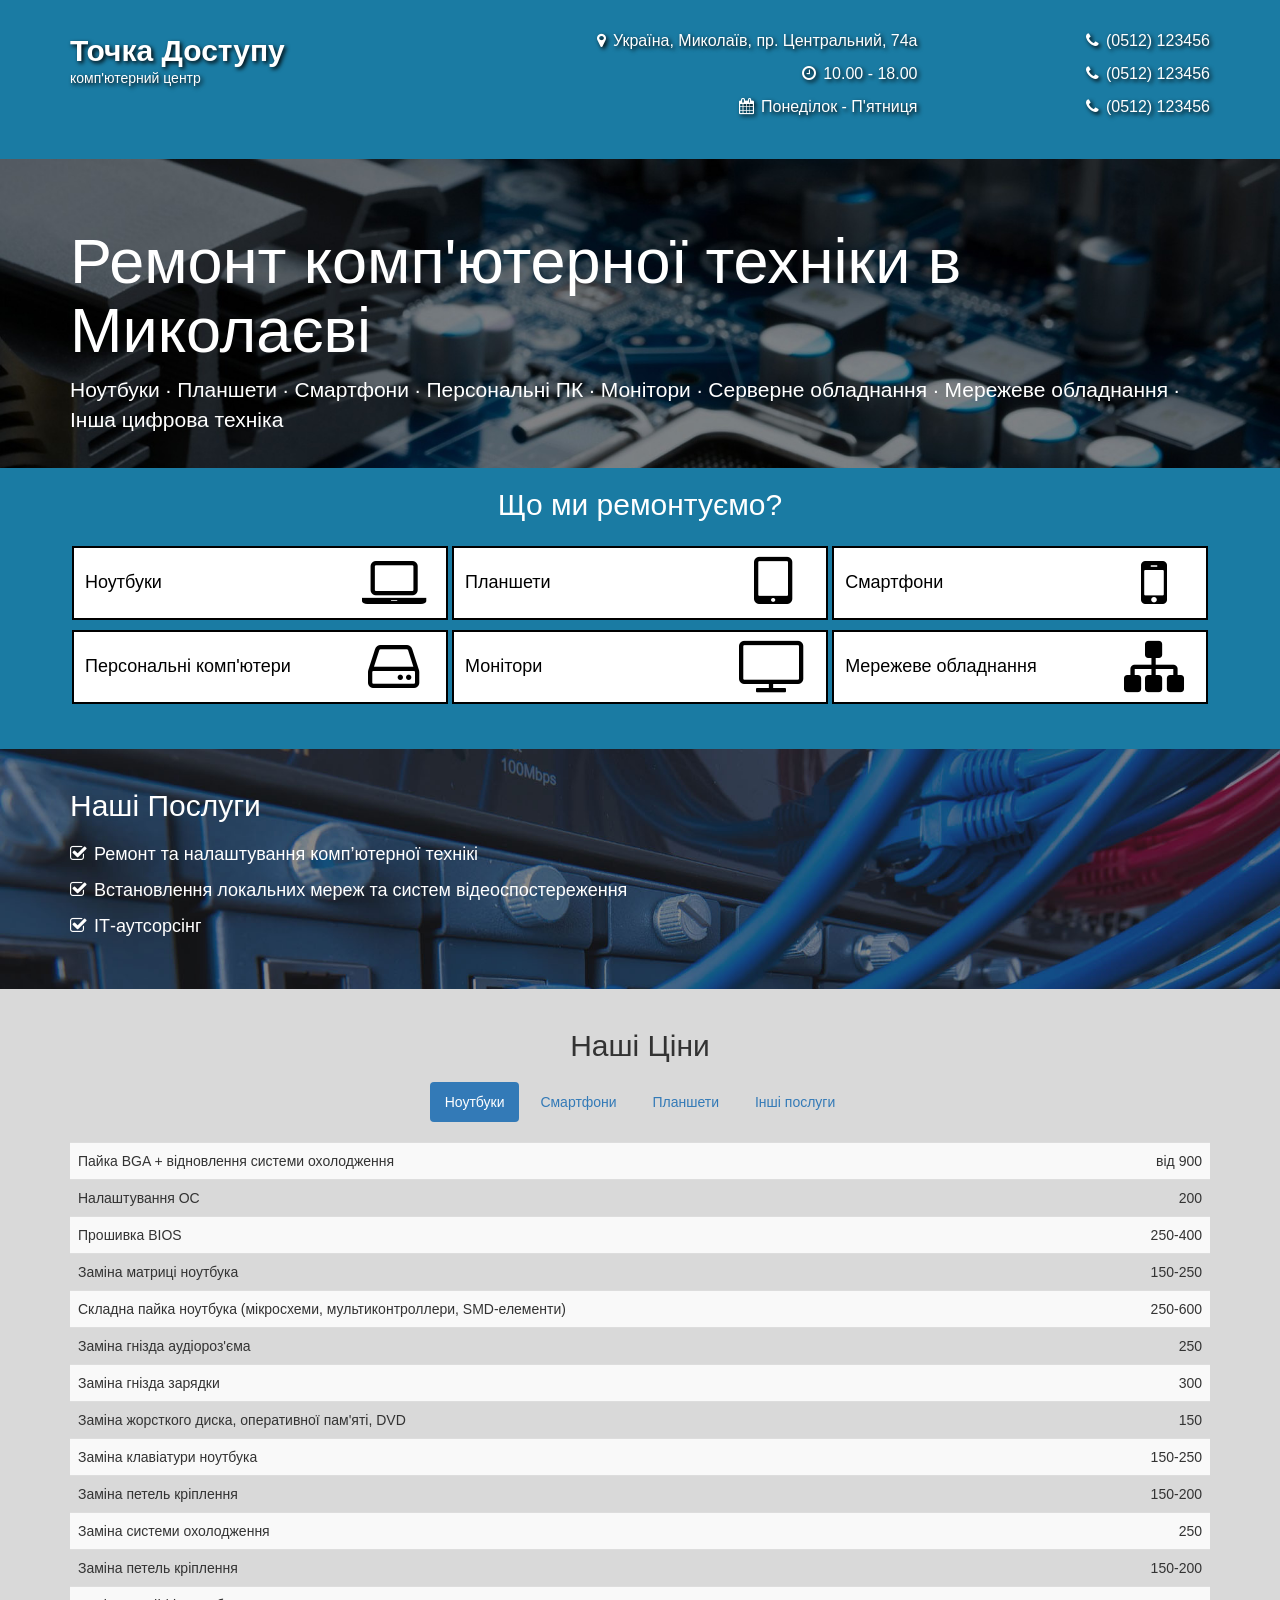
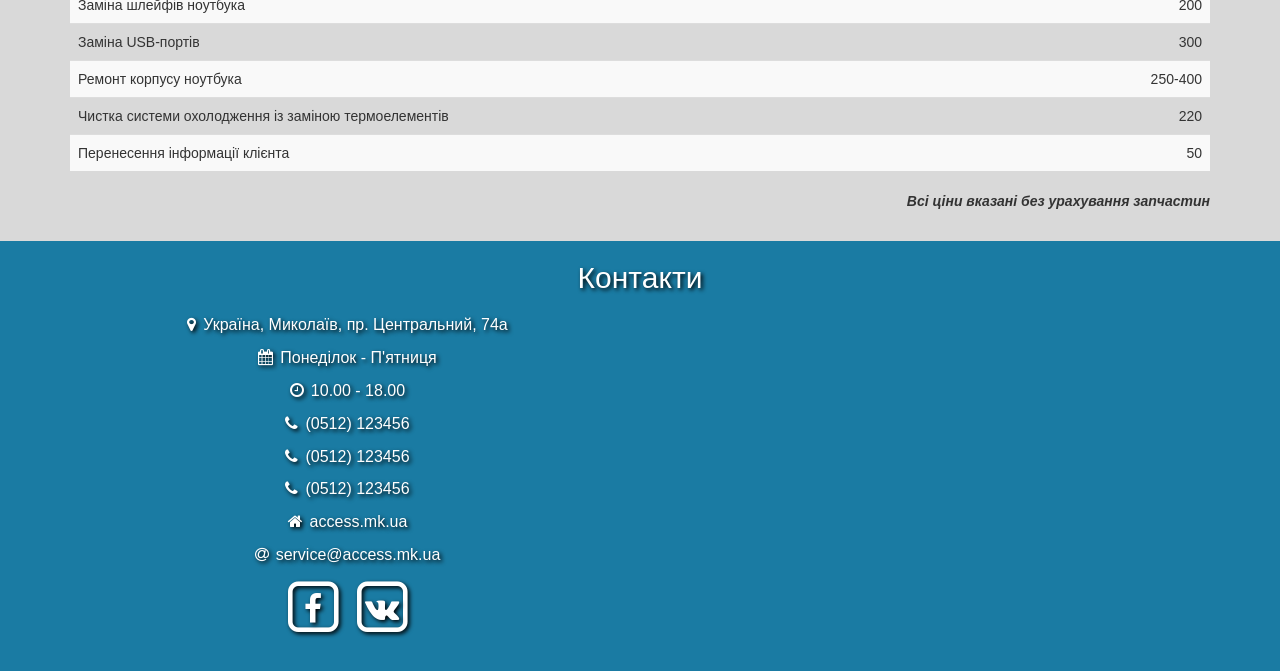
==== index.html @ 050071ad "map" ====
<!DOCTYPE html>
<html lang="ru">
<head>
    <meta charset="UTF-8">
    <meta name="viewport" content="width=device-width, initial-scale=1">
    <title>Точка Доступа</title>
    <link href="main.css" rel="stylesheet">
    <link href="css/bootstrap.min.css" rel="stylesheet">
    <link rel="stylesheet" href="css/font-awesome.min.css">
</head>
<body>
<div class="head">
    <div class="container">
        <div class="row">
            <div class="col-sm-4 head-brand">
                <p class="brandname">Точка Доступу</p>
                <p class="second-text">комп'ютерний центр</p>
            </div>
            <div class="col-sm-5 head-adress">
                <p><i class="fa fa-map-marker" aria-hidden="true"></i>Україна, Миколаїв, пр. Центральний, 74a</p>
                <p><i class="fa fa-clock-o" aria-hidden="true"></i>10.00 - 18.00</p>
                <p><i class="fa fa-calendar" aria-hidden="true"></i>Понеділок - П'ятниця</p>
            </div>
            <div class="col-sm-3 head-phones">
                <p><i class="fa fa-phone" aria-hidden="true"></i>(0512) 123456</p>
                <p><i class="fa fa-phone" aria-hidden="true"></i>(0512) 123456</p>
                <p><i class="fa fa-phone" aria-hidden="true"></i>(0512) 123456</p>
            </div>
        </div>
    </div>
</div>

<div class="jumbotron">
    <div class="container">
        <h1>Ремонт комп'ютерної техніки в Миколаєві</h1>
        <p>Ноутбуки ∙ Планшети ∙ Смартфони ∙ Персональні ПК ∙ Монітори ∙ Серверне обладнання ∙ Мережеве обладнання ∙ Інша цифрова техніка</p>
    </div>
</div>

<div class="services1">
    <div class="container">
        <h2>Що ми ремонтуємо?</h2>
        <ul class="buttons">
            <a class="button" href="#price"><li>Ноутбуки</li><i class="fa fa-laptop" aria-hidden="true"></i></a>
            <a class="button" href="#price"><li>Планшети</li><i class="fa fa-tablet" aria-hidden="true"></i></a>
            <a class="button" href="#price"><li>Смартфони</li><i class="fa fa-mobile" aria-hidden="true"></i></a>
            <a class="button" href="#price"><li>Персональні комп'ютери</li><i class="fa fa-hdd-o" aria-hidden="true"></i></a>
            <a class="button" href="#price"><li>Монітори</li><i class="fa fa-television" aria-hidden="true"></i></a>
            <a class="button" href="#price"><li>Мережеве обладнання</li><i class="fa fa-sitemap" aria-hidden="true"></i></a>
        </ul>
    </div>
</div>

<div class="services2">
    <div class="container">
        <h2>Наші Послуги</h2>
        <p><i class="fa fa-check-square-o" aria-hidden="true"></i>Ремонт та налаштування комп’ютерної технікі</p>
        <p><i class="fa fa-check-square-o" aria-hidden="true"></i>Встановлення локальних мереж та систем відеоспостереження</p>
        <p><i class="fa fa-check-square-o" aria-hidden="true"></i>ІТ-аутсорсінг</p>
    </div>
</div>

<div class="prices" id="price">
    <div class="container">
        <h2>Наші Ціни</h2>
        <ul class="nav nav-pills">
            <li class="active"><a data-toggle="pill" href="#notebooks">Ноутбуки</a></li>
            <li><a data-toggle="tab" href="#smartphones">Смартфони</a></li>
            <li><a data-toggle="tab" href="#tablets">Планшети</a></li>
            <li><a data-toggle="tab" href="#other">Інші послуги</a></li>
        </ul>

        <div class="tab-content">
            <div id="notebooks" class="tab-pane fade in active">
                <table class="table table-striped">
                    <tr>
                        <td>Пайка BGA + відновлення системи охолодження</td>
                        <td>від 900</td>
                    </tr>
                    <tr>
                        <td>Налаштування ОС</td>
                        <td>200</td>
                    </tr>
                    <tr>
                        <td>Прошивка BIOS</td>
                        <td>250-400</td>
                    </tr>
                    <tr>
                        <td>Заміна матриці ноутбука</td>
                        <td>150-250</td>
                    </tr>
                    <tr>
                        <td>Складна пайка ноутбука (мікросхеми, мультиконтроллери, SMD-елементи)</td>
                        <td>250-600</td>
                    </tr>
                    <tr>
                        <td>Заміна гнізда аудіороз'єма</td>
                        <td>250</td>
                    </tr>
                    <tr>
                        <td>Заміна гнізда зарядки</td>
                        <td>300</td>
                    </tr>
                    <tr>
                        <td>Заміна жорсткого диска, оперативної пам'яті, DVD</td>
                        <td>150</td>
                    </tr>
                    <tr>
                        <td>Заміна клавіатури ноутбука</td>
                        <td>150-250</td>
                    </tr>
                    <tr>
                        <td>Заміна петель кріплення</td>
                        <td>150-200</td>
                    </tr>
                    <tr>
                        <td>Заміна системи охолодження</td>
                        <td>250</td>
                    </tr>
                    <tr>
                        <td>Заміна петель кріплення</td>
                        <td>150-200</td>
                    </tr>
                    <tr>
                        <td>Заміна шлейфів ноутбука</td>
                        <td>200</td>
                    </tr>
                    <tr>
                        <td>Заміна USB-портів</td>
                        <td>300</td>
                    </tr>
                    <tr>
                        <td>Ремонт корпусу ноутбука</td>
                        <td>250-400</td>
                    </tr>
                    <tr>
                        <td>Чистка системи охолодження із заміною термоелементів</td>
                        <td>220</td>
                    </tr>
                    <tr>
                        <td>Перенесення інформації клієнта</td>
                        <td>50</td>
                    </tr>
                </table>
            </div>

            <div id="smartphones" class="tab-pane fade">
                <table class="table table-striped">
                    <tr>
                        <td>Заміна сенсорного скла в телефоні (в моделях з модульною системою)</td>
                        <td>500-1000</td>
                    </tr>
                    <tr>
                        <td>Прошивка смартфона</td>
                        <td>200-300</td>
                    </tr>
                    <tr>
                        <td>Заміна АКБ</td>
                        <td>100-200</td>
                    </tr>
                    <tr>
                        <td>Заміна шлейфів, кнопок, деталей смартфона</td>
                        <td>100-250</td>
                    </tr>
                    <tr>
                        <td>Заміна роз'єму живлення</td>
                        <td>150-350</td>
                    </tr>
                    <tr>
                        <td>Заміна модуля телефона</td>
                        <td>200-350</td>
                    </tr>
                    <tr>
                        <td>Заміна корпусу телефона</td>
                        <td>100-300</td>
                    </tr>
                    <tr>
                        <td>Заміна сенсора телефона</td>
                        <td>200-350</td>
                    </tr>
                    <tr>
                        <td>Заміна дисплея телефона</td>
                        <td>200-350</td>
                    </tr>
                    <tr>
                        <td>Заміна мікрофонів, динаміків</td>
                        <td>100-200</td>
                    </tr>
                    <tr>
                        <td>Старт акумулятора телефону</td>
                        <td>100</td>
                    </tr>
                    <tr>
                        <td>Пайка складна телефону</td>
                        <td>200-400</td>
                    </tr>
                </table>
            </div>

            <div id="tablets" class="tab-pane fade">
                <table class="table table-striped">
                    <tr>
                        <td>Заміна модуля планшета</td>
                        <td>250-400</td>
                    </tr>
                    <tr>
                        <td>Заміна дисплея планшета</td>
                        <td>250-400</td>
                    </tr>
                    <tr>
                        <td>Заміна сенсора планшета</td>
                        <td>250-400</td>
                    </tr>
                    <tr>
                        <td>Пайка планшета (складна)</td>
                        <td>200-400</td>
                    </tr>
                    <tr>
                        <td>Старт акумулятора планшета</td>
                        <td>100</td>
                    </tr>
                    <tr>
                        <td>Прошивка планшета</td>
                        <td>200-300</td>
                    </tr>
                    <tr>
                        <td>Заміна роз'єму живлення</td>
                        <td>150-350</td>
                    </tr>
                    <tr>
                        <td>Заміна шлейфів, кнопок, деталей планшета</td>
                        <td>150-250</td>
                    </tr>
                    <tr>
                        <td>Заміна мікрофонів, динаміків</td>
                        <td>150-300</td>
                    </tr>
                    <tr>
                        <td>Заміна корпусу, задньої кришки</td>
                        <td>150-300</td>
                    </tr>
                    <tr>
                        <td>Перепідключення шлейфів</td>
                        <td>100</td>
                    </tr>
                    <tr>
                        <td>Заміна акумулятора</td>
                        <td>150-250</td>
                    </tr>
                </table>
            </div>

            <div id="other" class="tab-pane fade">
                <table class="table table-striped">
                    <tr>
                        <td>Програмування GPS-навігатора (встановлення карт)</td>
                        <td>200</td>
                    </tr>
                    <tr>
                        <td>Заміна комплектуючих в системному блоці</td>
                        <td>100</td>
                    </tr>
                    <tr>
                        <td>Заміна DC-кабеля</td>
                        <td>100</td>
                    </tr>
                    <tr>
                        <td>Перепайка конденсатора/транзистора 1шт. (до 4шт. включно - 100, кожен наступний по 25 грн.)</td>
                        <td>25</td>
                    </tr>
                    <tr>
                        <td>Обжимка LAN-кабеля</td>
                        <td>10</td>
                    </tr>
                </table>
            </div>
        </div>
        <p>Всі ціни вказані без урахування запчастин</p>
    </div>
</div>

<div class="contacts">
    <div class="container">
        <h2>Контакти</h2>
        <div class="row">
            <div class="col-sm-6">
                <p><i class="fa fa-map-marker" aria-hidden="true"></i>Україна, Миколаїв, пр. Центральний, 74a</p>
                <p><i class="fa fa-calendar" aria-hidden="true"></i>Понеділок - П'ятниця</p>
                <p><i class="fa fa-clock-o" aria-hidden="true"></i>10.00 - 18.00</p>
                <p><i class="fa fa-phone" aria-hidden="true"></i>(0512) 123456</p>
                <p><i class="fa fa-phone" aria-hidden="true"></i>(0512) 123456</p>
                <p><i class="fa fa-phone" aria-hidden="true"></i>(0512) 123456</p>
                <p><i class="fa fa-home" aria-hidden="true"></i>access.mk.ua</p>
                <p><i class="fa fa-at" aria-hidden="true"></i>service@access.mk.ua</p>
                <p>
                    <span class="fa-stack fa-2x">
                        <i class="fa fa-square-o fa-stack-2x"></i>
                        <i class="fa fa-facebook fa-stack-1x"></i>
                    </span>
                    <span class="fa-stack fa-2x">
                        <i class="fa fa-square-o fa-stack-2x"></i>
                        <i class="fa fa-vk fa-stack-1x"></i>
                    </span>
                </p>
            </div>
            <div class="col-sm-6">
                <div class="map">
                    <script type="text/javascript" charset="utf-8" async src="https://api-maps.yandex.ru/services/constructor/1.0/js/?sid=W1zNMhnNHrheNbT8zpSdCI3nlTCS369J&amp;width=340&amp;height=315&amp;lang=ru_RU&amp;sourceType=constructor&amp;scroll=false"></script>
                </div>
            </div>
        </div>

    </div>
</div>

<!-- jQuery (necessary for Bootstrap's JavaScript plugins) -->
<script src="https://ajax.googleapis.com/ajax/libs/jquery/1.11.3/jquery.min.js"></script>
<!-- Include all compiled plugins (below), or include individual files as needed -->
<script src="js/bootstrap.min.js"></script>
</body>
</html>
---- main.css ----
.head {
    background-color: #1A7BA3;
    color: #ffffff;
    padding-top: 30px;
    padding-bottom: 30px;
    text-shadow: 2px 2px 4px #000000;
}
.head .brandname {
    font-size: 30px;
    font-weight: bold;
    margin-bottom: -5px;
    white-space: nowrap;
}
.head .head-adress,
.head .head-phones {
    text-align: right;
    font-size: 16px;
    /*white-space: nowrap;*/
    /*border-left: 2px solid #d9d9d9;*/
}
i {
    margin-right: 7px;
}
@media screen and (max-width: 768px) {
    .head,
    .head .head-adress,
    .head .head-phones {
        text-align: center;
    }
    .head .head-brand .second-text {
        padding-bottom: 10px;
        border-bottom: 2px solid #d9d9d9;
    }
}
.jumbotron {
    background: url("img/jumbo1.jpg") no-repeat;
    background-size: cover;
    color: #ffffff !important;
    margin-bottom: -30px !important;
}
.services1 {
    padding-bottom: 40px;
    background-color: #1A7BA3;
    color: #ffffff;
}
.services1 h2 {
    text-align: center;
    margin-bottom: 20px;
}
.services1 .buttons {
    list-style: none;
    margin: 0;
    padding: 0;
    text-align:center;
}
.services1 .buttons a {
    float:none;
    display: inline-block;
    text-decoration: none;
    width: 33%;
    margin: 5px auto;
    color: #000000;
    background-color: #ffffff;
    border: 2px solid #000000;
    padding: 5px 10px;
    text-align: center;
    position: relative;
}
.services1 .buttons a li {
    display: inline-block;
    font-size: 18px;
    white-space: nowrap;
    position: absolute;
    top: 50%;
    left: 3%;
    transform: translateY(-50%);
}
.services1 .buttons a i {
    display: inline-block;
    font-size: 60px;
    vertical-align: middle;
    padding-left: 78%;
}
.services1 .buttons a:hover {
    background-color: #343434;
    color: #ffffff;
    border: 2px solid #ffffff;
}
@media screen and (max-width: 768px) {
    .services1 .buttons a {
        width: 100%;
    }
    .services1 .buttons a li{
        font-size: 16px;
    }
    .services1 .buttons a i {
        font-size: 50px;
    }
}
@media screen and (max-width: 992px) and (min-width: 769px) {
    .services1 .buttons a {
        width: 48%;
    }
}
.services2 {
    background: url("img/about.jpg") no-repeat;
    background-size: cover;
    color: #ffffff !important;
    padding-top: 20px;
    padding-bottom: 40px;
}
.services2 h2 {
    margin-bottom: 20px;
}
.services2 p {
    font-size: 18px;
}
.prices {
    background-color: #d9d9d9;
    padding-top: 20px;
    padding-bottom: 20px;
}
.prices h2{
    text-align: center;
    margin-bottom: 20px;
}
.prices .nav-pills > li {
    float:none;
    display:inline-block;
    *display:inline; /* ie7 fix */
    zoom:1; /* hasLayout ie7 trigger */
}
.prices .nav-pills {
    text-align:center;
    margin-bottom: 20px;
}
.prices td:nth-child(2) {
    text-align: right;
}
.prices p {
    text-align: right;
    font-style: italic;
    font-weight: bold;
}
.contacts {
    background-color: #1A7BA3;
    color: #ffffff;
    text-align: center;
    font-size: 16px;
    text-shadow: 2px 2px 4px #000000;
    padding-bottom: 20px;
}
.contacts h2 {
    text-align: center;
    margin-bottom: 20px;
}
.contacts .map {
    display: inline-block;
    text-align: center;
    overflow: hidden;
}
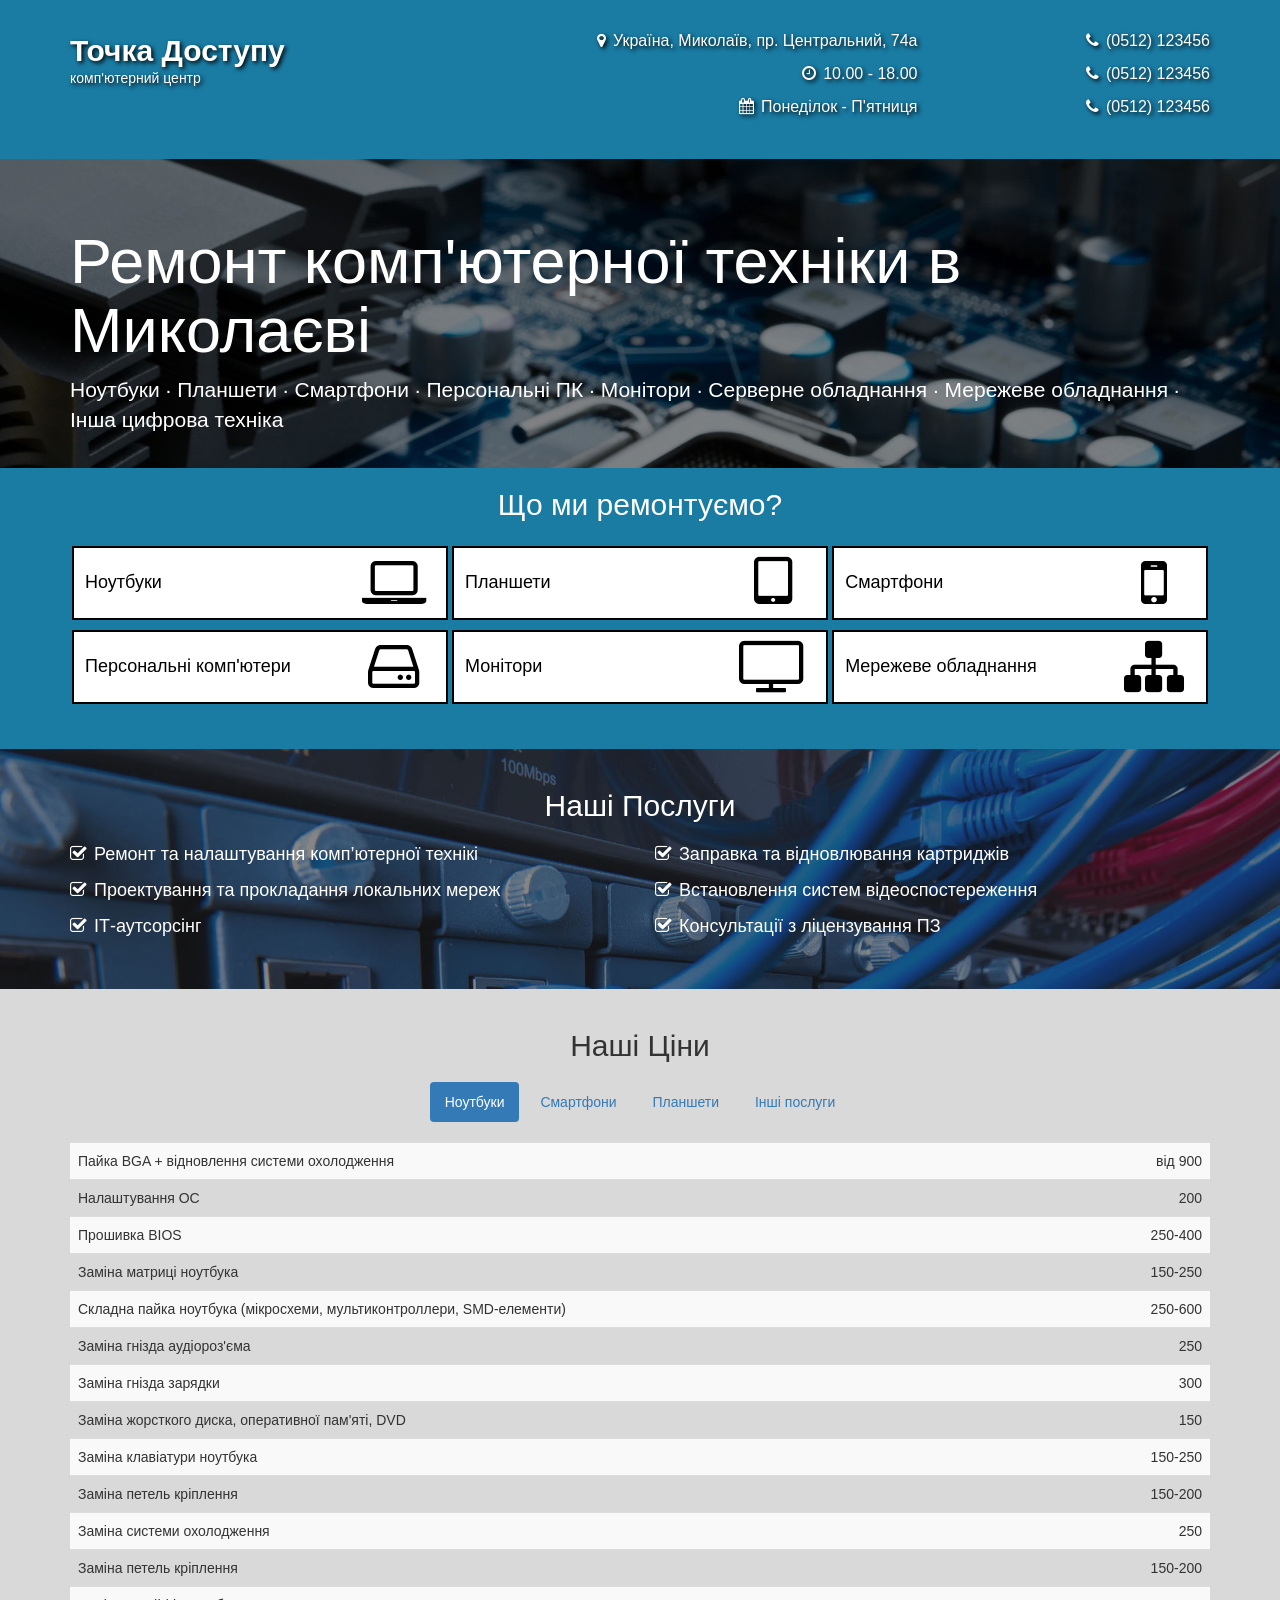
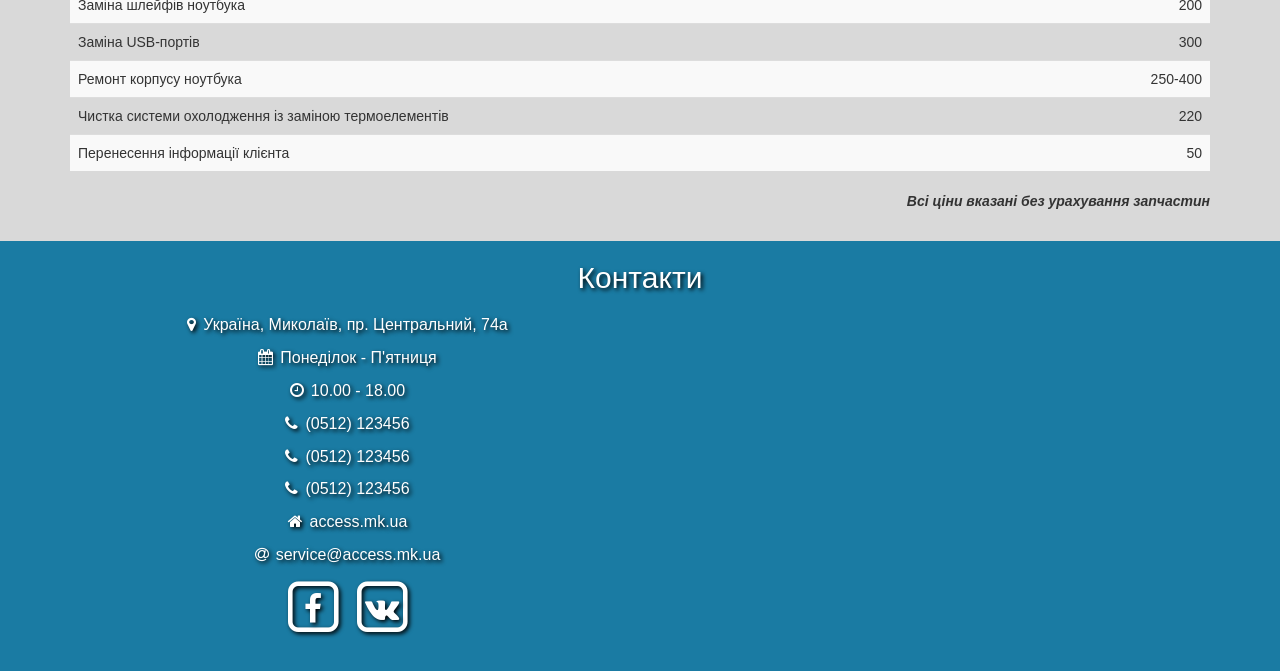
==== commit 14bfd8f9: "services2" ====
--- a/index.html
+++ b/index.html
@@ -54,9 +54,19 @@
 <div class="services2">
     <div class="container">
         <h2>Наші Послуги</h2>
-        <p><i class="fa fa-check-square-o" aria-hidden="true"></i>Ремонт та налаштування комп’ютерної технікі</p>
-        <p><i class="fa fa-check-square-o" aria-hidden="true"></i>Встановлення локальних мереж та систем відеоспостереження</p>
-        <p><i class="fa fa-check-square-o" aria-hidden="true"></i>ІТ-аутсорсінг</p>
+        <div class="row">
+            <div class="col-sm-6">
+                <p><i class="fa fa-check-square-o" aria-hidden="true"></i>Ремонт та налаштування комп’ютерної технікі</p>
+                <p><i class="fa fa-check-square-o" aria-hidden="true"></i>Проектування та прокладання локальних мереж</p>
+                <p><i class="fa fa-check-square-o" aria-hidden="true"></i>ІТ-аутсорсінг</p>
+            </div>
+            <div class="col-sm-6">
+                <p><i class="fa fa-check-square-o" aria-hidden="true"></i>Заправка та відновлювання картриджів</p>
+                <p><i class="fa fa-check-square-o" aria-hidden="true"></i>Встановлення систем відеоспостереження</p>
+                <p><i class="fa fa-check-square-o" aria-hidden="true"></i>Консультації з ліцензування ПЗ</p>
+            </div>
+        </div>
+
     </div>
 </div>
 
@@ -305,7 +315,7 @@
             </div>
             <div class="col-sm-6">
                 <div class="map">
-                    <script type="text/javascript" charset="utf-8" async src="https://api-maps.yandex.ru/services/constructor/1.0/js/?sid=W1zNMhnNHrheNbT8zpSdCI3nlTCS369J&amp;width=340&amp;height=315&amp;lang=ru_RU&amp;sourceType=constructor&amp;scroll=false"></script>
+                    <script type="text/javascript" charset="utf-8" async src="https://api-maps.yandex.ru/services/constructor/1.0/js/?sid=W1zNMhnNHrheNbT8zpSdCI3nlTCS369J&amp;width=100%&amp;height=315&amp;lang=ru_RU&amp;sourceType=constructor&amp;scroll=false"></script>
                 </div>
             </div>
         </div>
--- a/main.css
+++ b/main.css
@@ -111,6 +111,7 @@
 }
 .services2 h2 {
     margin-bottom: 20px;
+    text-align: center;
 }
 .services2 p {
     font-size: 18px;
@@ -155,7 +156,15 @@
     margin-bottom: 20px;
 }
 .contacts .map {
-    display: inline-block;
-    text-align: center;
+    position: relative;
+    /*padding-bottom: 75%;
+    height: 0; */
     overflow: hidden;
+}
+.contacts .map script {
+    position: absolute;
+    top: 0;
+    left: 0;
+    width: 100% !important;
+    height: 100% !important;
 }
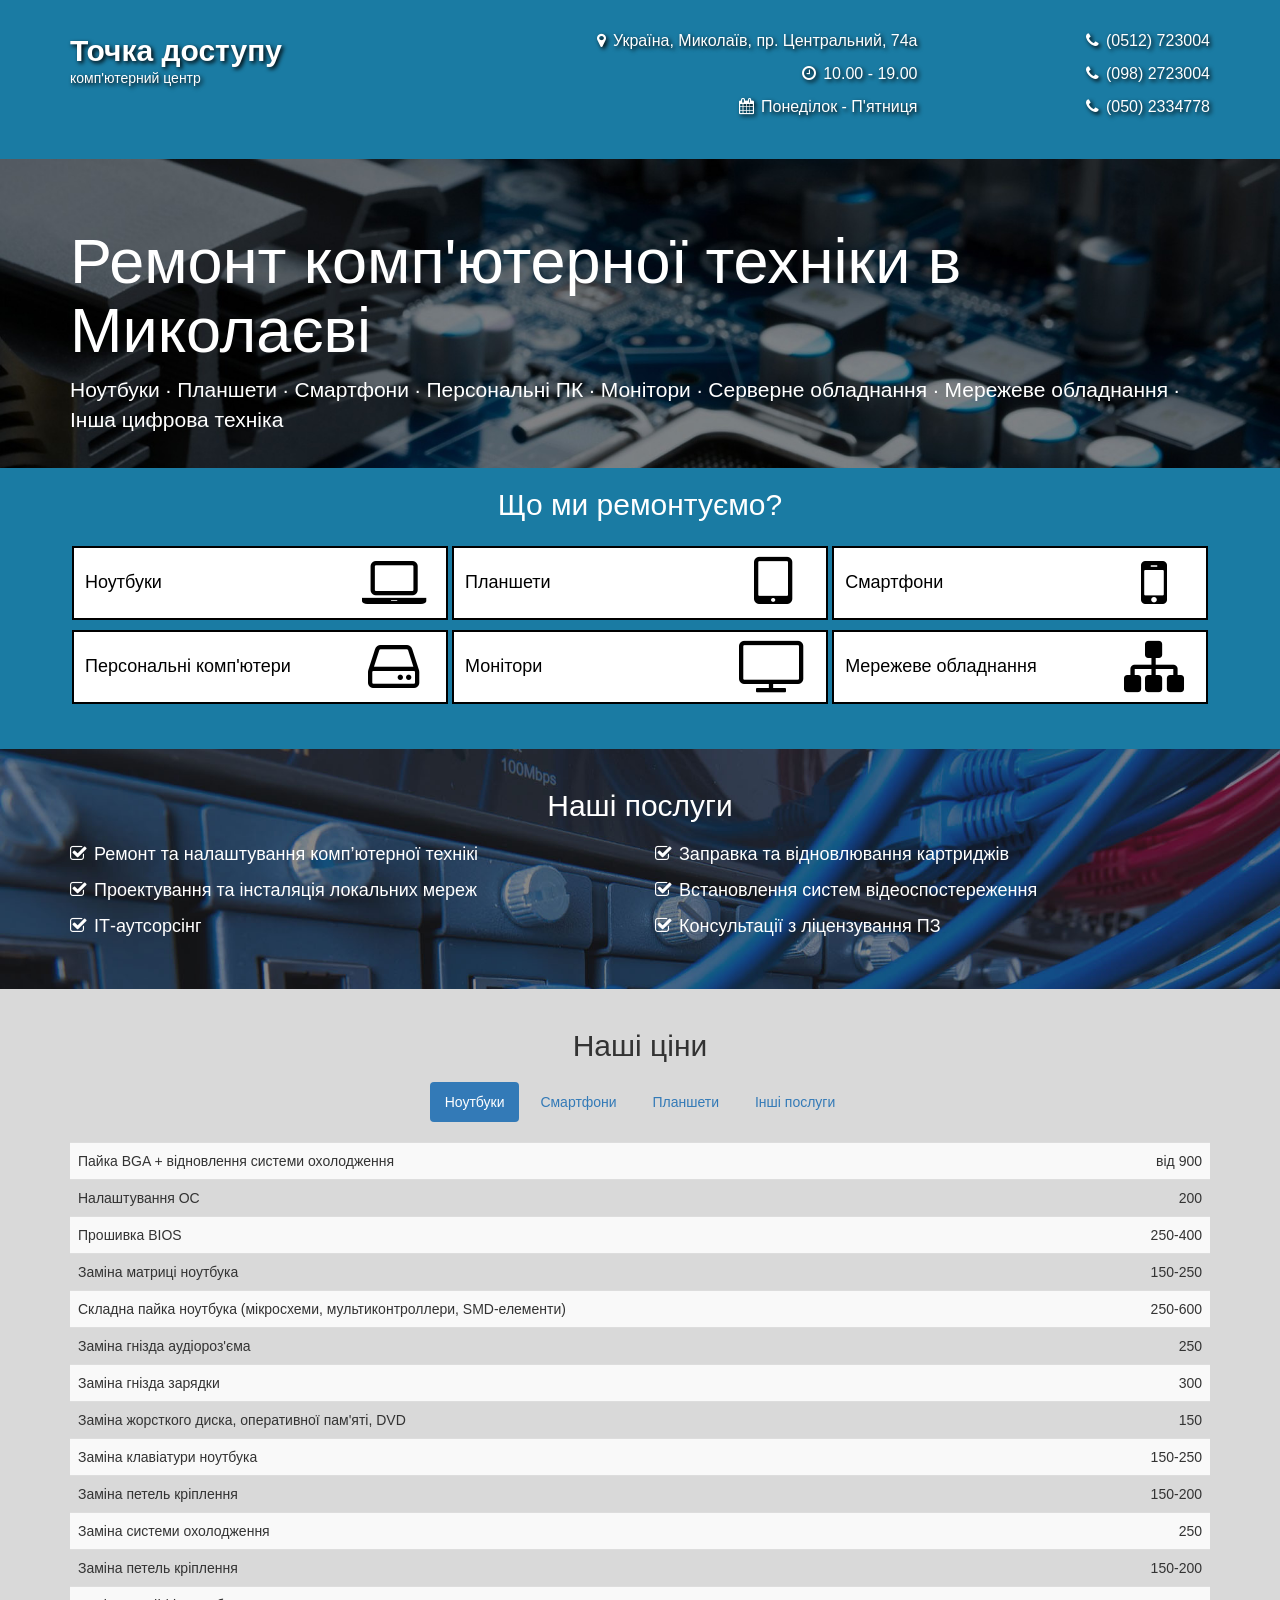
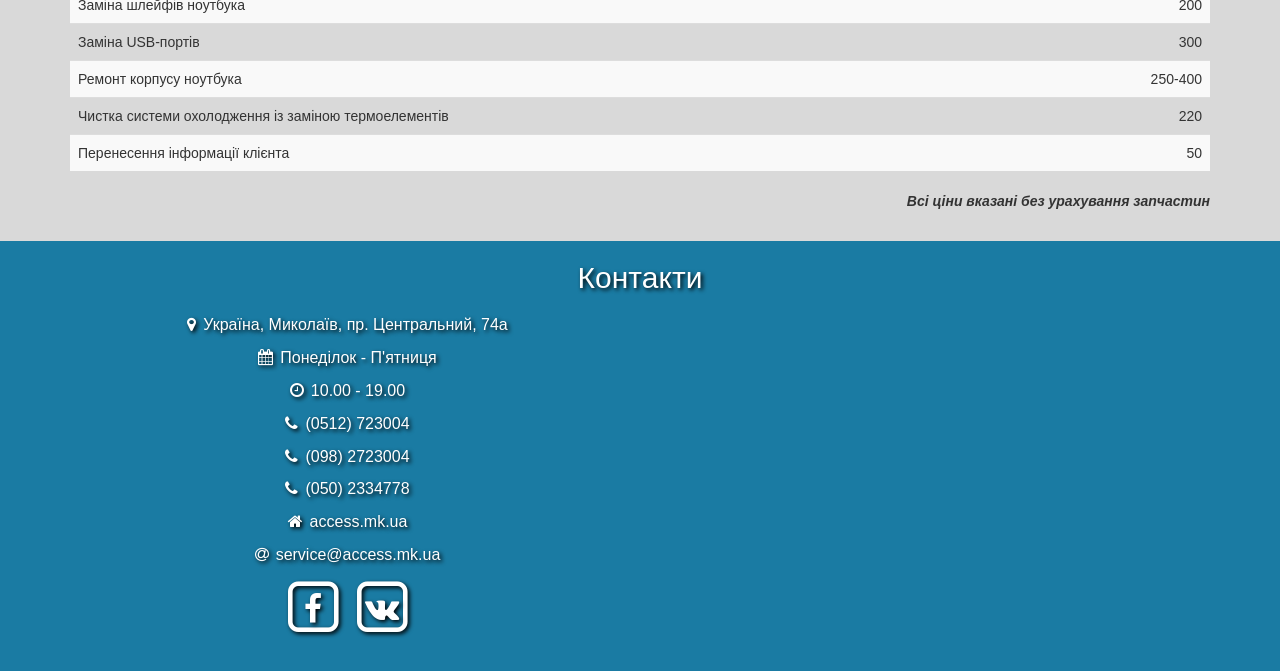
==== commit 7cc6c5d9: "last_fix" ====
--- a/index.html
+++ b/index.html
@@ -9,22 +9,53 @@
     <link rel="stylesheet" href="css/font-awesome.min.css">
 </head>
 <body>
+
+<!-- Yandex.Metrika counter -->
+<script type="text/javascript">
+    (function (d, w, c) {
+        (w[c] = w[c] || []).push(function() {
+            try {
+                w.yaCounter39085550 = new Ya.Metrika({
+                    id:39085550,
+                    clickmap:true,
+                    trackLinks:true,
+                    accurateTrackBounce:true,
+                    webvisor:true
+                });
+            } catch(e) { }
+        });
+
+        var n = d.getElementsByTagName("script")[0],
+                s = d.createElement("script"),
+                f = function () { n.parentNode.insertBefore(s, n); };
+        s.type = "text/javascript";
+        s.async = true;
+        s.src = "https://mc.yandex.ru/metrika/watch.js";
+
+        if (w.opera == "[object Opera]") {
+            d.addEventListener("DOMContentLoaded", f, false);
+        } else { f(); }
+    })(document, window, "yandex_metrika_callbacks");
+</script>
+<noscript><div><img src="https://mc.yandex.ru/watch/39085550" style="position:absolute; left:-9999px;" alt="" /></div></noscript>
+<!-- /Yandex.Metrika counter -->
+
 <div class="head">
     <div class="container">
         <div class="row">
             <div class="col-sm-4 head-brand">
-                <p class="brandname">Точка Доступу</p>
+                <p class="brandname">Точка доступу</p>
                 <p class="second-text">комп'ютерний центр</p>
             </div>
             <div class="col-sm-5 head-adress">
                 <p><i class="fa fa-map-marker" aria-hidden="true"></i>Україна, Миколаїв, пр. Центральний, 74a</p>
-                <p><i class="fa fa-clock-o" aria-hidden="true"></i>10.00 - 18.00</p>
+                <p><i class="fa fa-clock-o" aria-hidden="true"></i>10.00 - 19.00</p>
                 <p><i class="fa fa-calendar" aria-hidden="true"></i>Понеділок - П'ятниця</p>
             </div>
             <div class="col-sm-3 head-phones">
-                <p><i class="fa fa-phone" aria-hidden="true"></i>(0512) 123456</p>
-                <p><i class="fa fa-phone" aria-hidden="true"></i>(0512) 123456</p>
-                <p><i class="fa fa-phone" aria-hidden="true"></i>(0512) 123456</p>
+                <p><i class="fa fa-phone" aria-hidden="true"></i>(0512) 723004</p>
+                <p><i class="fa fa-phone" aria-hidden="true"></i>(098) 2723004</p>
+                <p><i class="fa fa-phone" aria-hidden="true"></i>(050) 2334778</p>
             </div>
         </div>
     </div>
@@ -53,11 +84,11 @@
 
 <div class="services2">
     <div class="container">
-        <h2>Наші Послуги</h2>
+        <h2>Наші послуги</h2>
         <div class="row">
             <div class="col-sm-6">
                 <p><i class="fa fa-check-square-o" aria-hidden="true"></i>Ремонт та налаштування комп’ютерної технікі</p>
-                <p><i class="fa fa-check-square-o" aria-hidden="true"></i>Проектування та прокладання локальних мереж</p>
+                <p><i class="fa fa-check-square-o" aria-hidden="true"></i>Проектування та інсталяція локальних мереж</p>
                 <p><i class="fa fa-check-square-o" aria-hidden="true"></i>ІТ-аутсорсінг</p>
             </div>
             <div class="col-sm-6">
@@ -72,7 +103,7 @@
 
 <div class="prices" id="price">
     <div class="container">
-        <h2>Наші Ціни</h2>
+        <h2>Наші ціни</h2>
         <ul class="nav nav-pills">
             <li class="active"><a data-toggle="pill" href="#notebooks">Ноутбуки</a></li>
             <li><a data-toggle="tab" href="#smartphones">Смартфони</a></li>
@@ -293,24 +324,28 @@
     <div class="container">
         <h2>Контакти</h2>
         <div class="row">
-            <div class="col-sm-6">
+            <div class="col-sm-6 contacts-list">
                 <p><i class="fa fa-map-marker" aria-hidden="true"></i>Україна, Миколаїв, пр. Центральний, 74a</p>
                 <p><i class="fa fa-calendar" aria-hidden="true"></i>Понеділок - П'ятниця</p>
-                <p><i class="fa fa-clock-o" aria-hidden="true"></i>10.00 - 18.00</p>
-                <p><i class="fa fa-phone" aria-hidden="true"></i>(0512) 123456</p>
-                <p><i class="fa fa-phone" aria-hidden="true"></i>(0512) 123456</p>
-                <p><i class="fa fa-phone" aria-hidden="true"></i>(0512) 123456</p>
-                <p><i class="fa fa-home" aria-hidden="true"></i>access.mk.ua</p>
-                <p><i class="fa fa-at" aria-hidden="true"></i>service@access.mk.ua</p>
+                <p><i class="fa fa-clock-o" aria-hidden="true"></i>10.00 - 19.00</p>
+                <p><i class="fa fa-phone" aria-hidden="true"></i>(0512) 723004</p>
+                <p><i class="fa fa-phone" aria-hidden="true"></i>(098) 2723004</p>
+                <p><i class="fa fa-phone" aria-hidden="true"></i>(050) 2334778</p>
+                <p><a href="http://access.mk.ua/"><i class="fa fa-home" aria-hidden="true"></i>access.mk.ua</a></p>
+                <p><a href="mailto:service@access.mk.ua"><i class="fa fa-at" aria-hidden="true"></i>service@access.mk.ua</a></p>
                 <p>
+                    <a href="https://www.facebook.com/%D0%9A%D0%BE%D0%BC%D0%BF%D1%8E%D1%82%D0%B5%D1%80%D0%BD%D0%B8%D0%B9-%D1%86%D0%B5%D0%BD%D1%82%D1%80-%D0%A2%D0%BE%D1%87%D0%BA%D0%B0-%D0%B4%D0%BE%D1%81%D1%82%D1%83%D0%BF%D1%83-1034473183310160/">
                     <span class="fa-stack fa-2x">
                         <i class="fa fa-square-o fa-stack-2x"></i>
                         <i class="fa fa-facebook fa-stack-1x"></i>
                     </span>
+                    </a>
+                    <a href="https://www.facebook.com/%D0%9A%D0%BE%D0%BC%D0%BF%D1%8E%D1%82%D0%B5%D1%80%D0%BD%D0%B8%D0%B9-%D1%86%D0%B5%D0%BD%D1%82%D1%80-%D0%A2%D0%BE%D1%87%D0%BA%D0%B0-%D0%B4%D0%BE%D1%81%D1%82%D1%83%D0%BF%D1%83-1034473183310160/">
                     <span class="fa-stack fa-2x">
                         <i class="fa fa-square-o fa-stack-2x"></i>
                         <i class="fa fa-vk fa-stack-1x"></i>
                     </span>
+                    </a>
                 </p>
             </div>
             <div class="col-sm-6">
--- a/main.css
+++ b/main.css
@@ -148,12 +148,15 @@
     color: #ffffff;
     text-align: center;
     font-size: 16px;
-    text-shadow: 2px 2px 4px #000000;
     padding-bottom: 20px;
 }
 .contacts h2 {
     text-align: center;
     margin-bottom: 20px;
+    text-shadow: 2px 2px 4px #000000;
+}
+.contacts .contacts-list {
+    text-shadow: 2px 2px 4px #000000;
 }
 .contacts .map {
     position: relative;
@@ -167,4 +170,13 @@
     left: 0;
     width: 100% !important;
     height: 100% !important;
+}
+.contacts .contacts-list p a {
+    text-decoration: none;
+    color: #ffffff;
+}
+.contacts .contacts-list p a:hover {
+    color: #000000;
+    font-weight: bold;
+    text-shadow: none;
 }
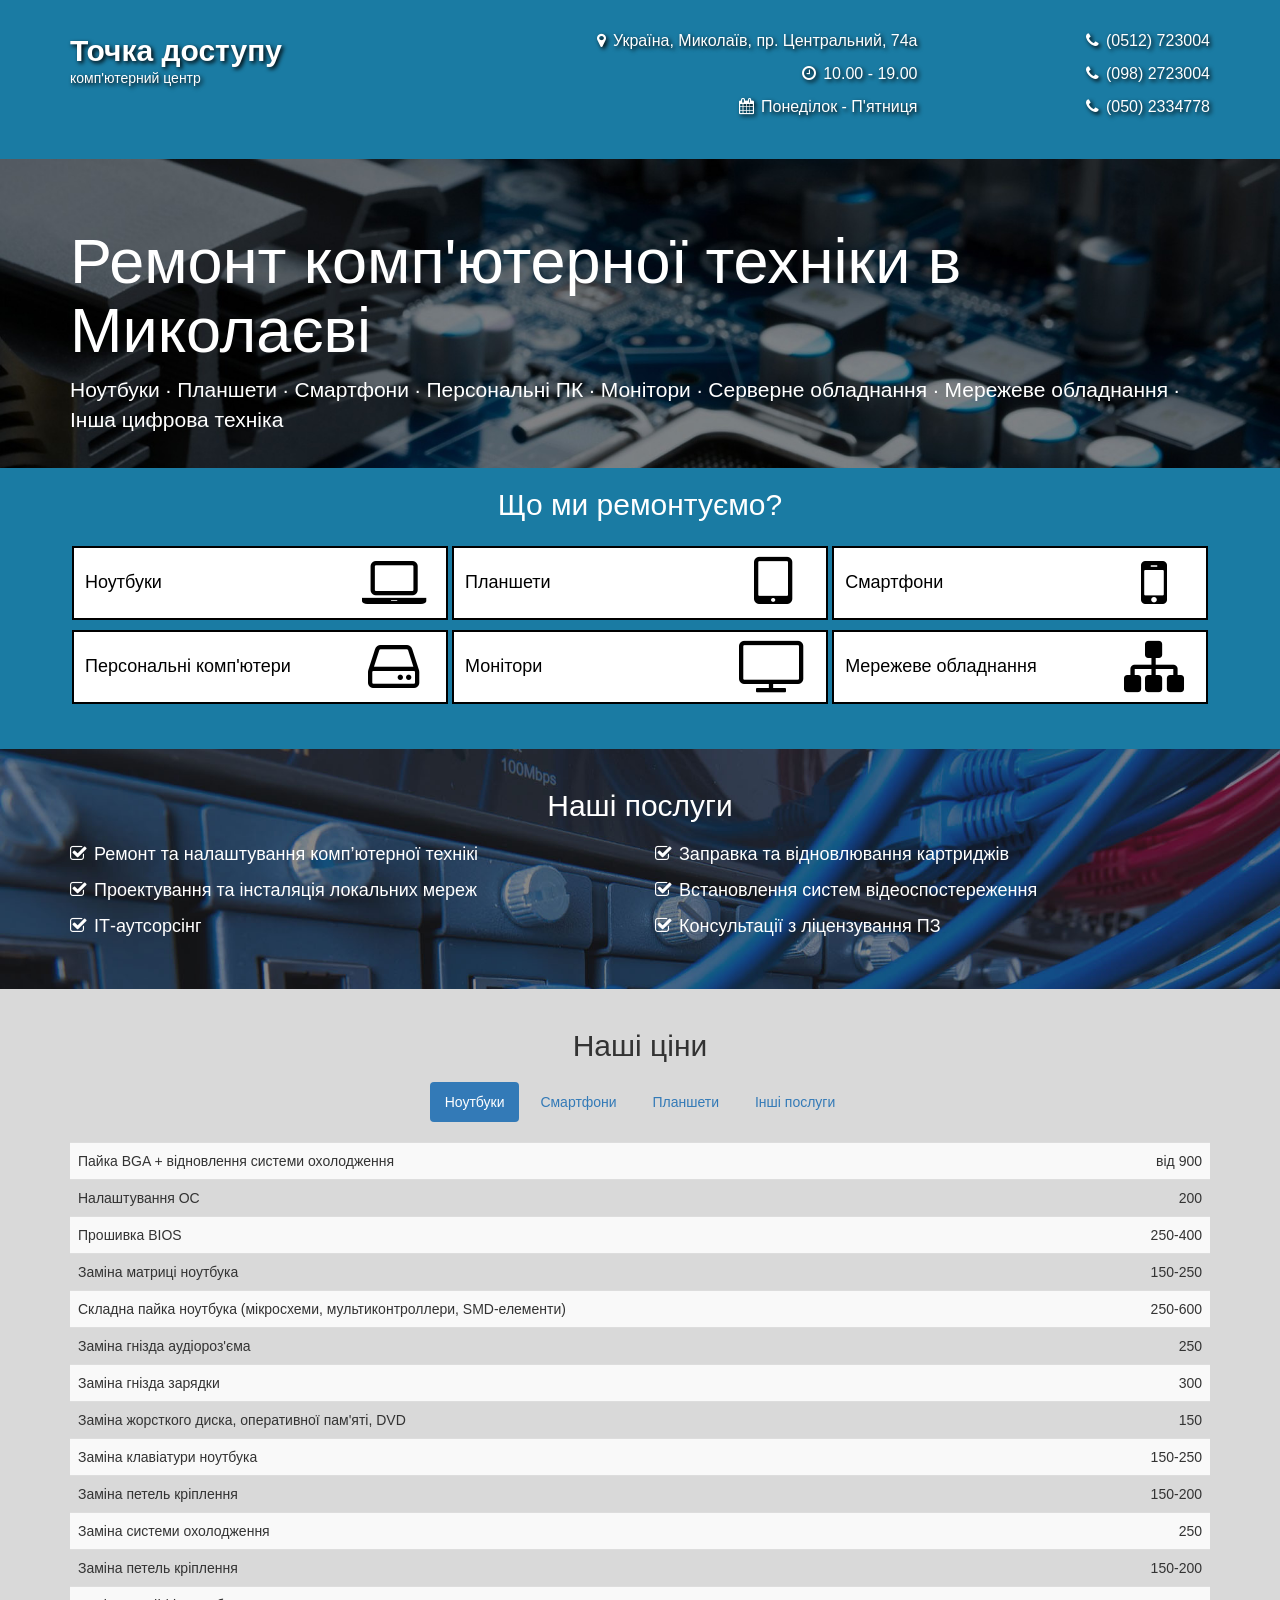
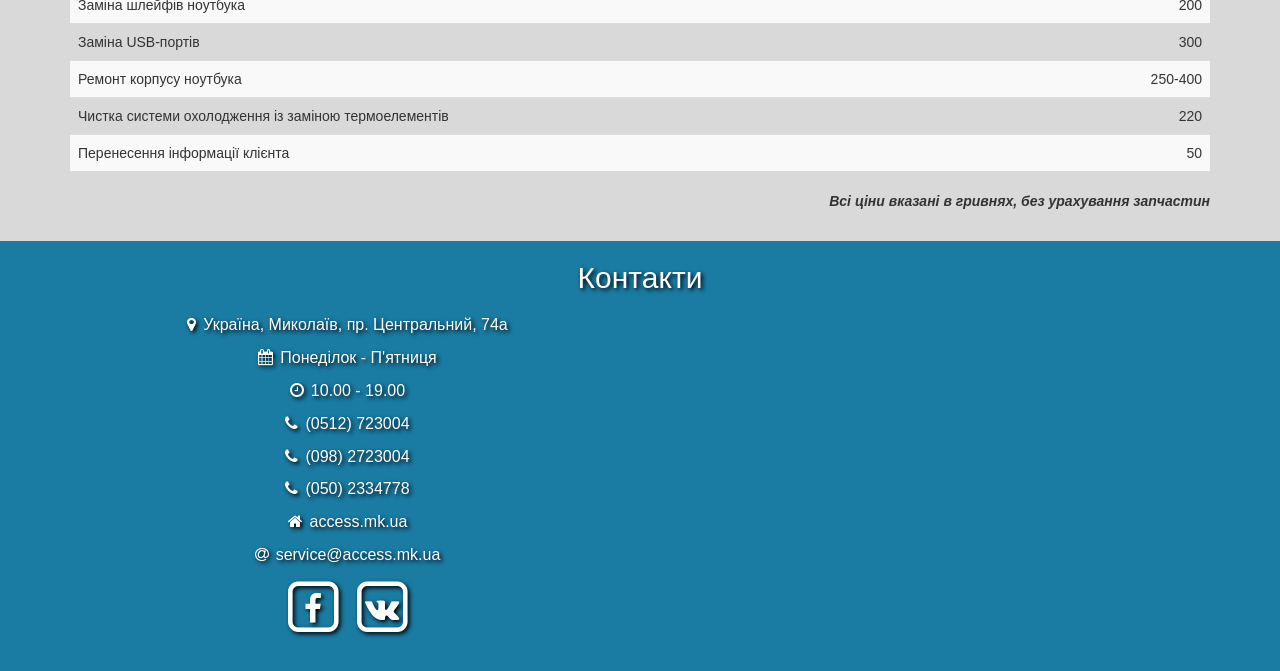
==== commit c844386a: "price_fix" ====
--- a/index.html
+++ b/index.html
@@ -294,8 +294,28 @@
             <div id="other" class="tab-pane fade">
                 <table class="table table-striped">
                     <tr>
-                        <td>Програмування GPS-навігатора (встановлення карт)</td>
-                        <td>200</td>
+                        <td>Технічне обслуговування ПК (Чистка, заміна термоінтерфейсу)</td>
+                        <td>від 100</td>
+                    </tr>
+                    <tr>
+                        <td>Налаштування ОС</td>
+                        <td>від 200</td>
+                    </tr>
+                    <tr>
+                        <td>Налаштування серверної ОС</td>
+                        <td>від 800</td>
+                    </tr>
+                    <tr>
+                        <td>Налаштування VPN</td>
+                        <td>від 600</td>
+                    </tr>
+                    <tr>
+                        <td>Colocation (Колокейшн)</td>
+                        <td>від 250/міс</td>
+                    </tr>
+                    <tr>
+                        <td>Налаштування мережевого обладнання</td>
+                        <td>від 50</td>
                     </tr>
                     <tr>
                         <td>Заміна комплектуючих в системному блоці</td>
@@ -316,7 +336,7 @@
                 </table>
             </div>
         </div>
-        <p>Всі ціни вказані без урахування запчастин</p>
+        <p>Всі ціни вказані в гривнях, без урахування запчастин</p>
     </div>
 </div>
 
@@ -340,7 +360,7 @@
                         <i class="fa fa-facebook fa-stack-1x"></i>
                     </span>
                     </a>
-                    <a href="https://www.facebook.com/%D0%9A%D0%BE%D0%BC%D0%BF%D1%8E%D1%82%D0%B5%D1%80%D0%BD%D0%B8%D0%B9-%D1%86%D0%B5%D0%BD%D1%82%D1%80-%D0%A2%D0%BE%D1%87%D0%BA%D0%B0-%D0%B4%D0%BE%D1%81%D1%82%D1%83%D0%BF%D1%83-1034473183310160/">
+                    <a href="https://vk.com/public127046961">
                     <span class="fa-stack fa-2x">
                         <i class="fa fa-square-o fa-stack-2x"></i>
                         <i class="fa fa-vk fa-stack-1x"></i>
